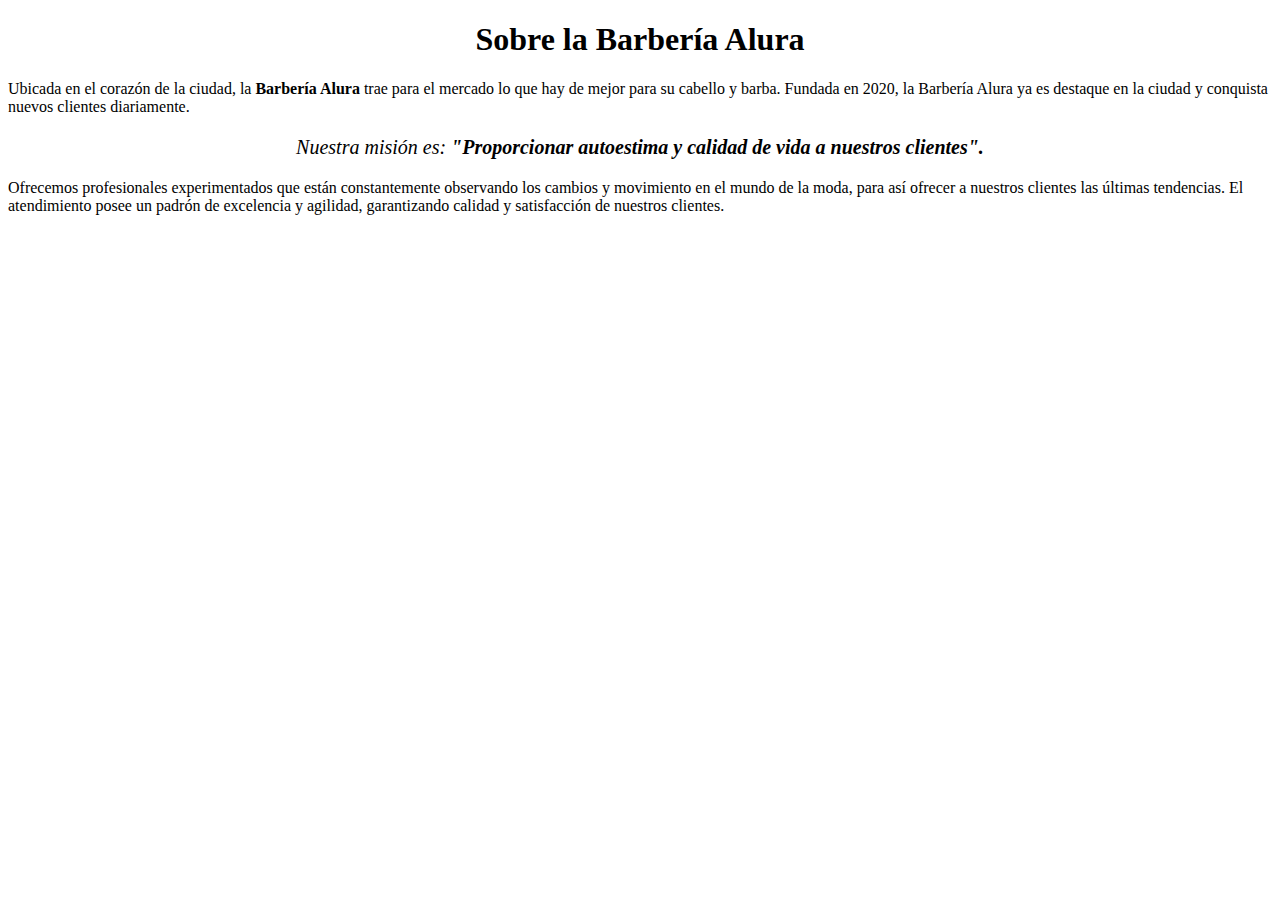
==== Page/index.html @ 2a321e61 "Aplicando Referencias a Hojas Style" ====
<!DOCTYPE html>

<html lang="en">

<head>
    <meta charset="UTF-8">
    <meta name="viewport" content="width=device-width, initial-scale=1.0">
    <title>Barberia Alura</title>

    <!--Aqui tambien se pueden agregar Propiedades de Estilos-->
    <style>

    </style>

    <!--Agragando la Referencia al Doc de Estilos (style.ccs)-->
    <link rel="stylesheet" href="CCS/style.ccs">



</head>

<body>
    <!--CCS: Alineando el texto al centro-->
    <h1 style="text-align: center;">Sobre la Barbería Alura</h1> <!--Esto es un titulo-->

    <!--style: Es una palabra reservada una Propiedad de los CCS-->
    <p>Ubicada en el corazón de la ciudad, la <strong>Barbería Alura</strong> trae para el
        mercado lo que hay de mejor
        para su cabello y barba.
        Fundada en 2020, la Barbería Alura ya es destaque en la ciudad y conquista nuevos clientes diariamente.</p>

    <!--
        -Con texto en italica: <em>
        -Con texto en negrita: <strong>
        -CCS: Style: font-size: 20 
        -->
    <p style="font-size: 20px;text-align: center;"><em>Nuestra misión es: <strong>"Proporcionar autoestima y calidad de
                vida a nuestros
                clientes".</strong> </em></p>


    <p>Ofrecemos profesionales experimentados que están constantemente observando los
        cambios y movimiento en el mundo
        de la moda, para así ofrecer a nuestros clientes las últimas tendencias.
        El atendimiento posee un padrón de excelencia y agilidad, garantizando calidad y satisfacción de nuestros
        clientes.</p>
</body>

</html>
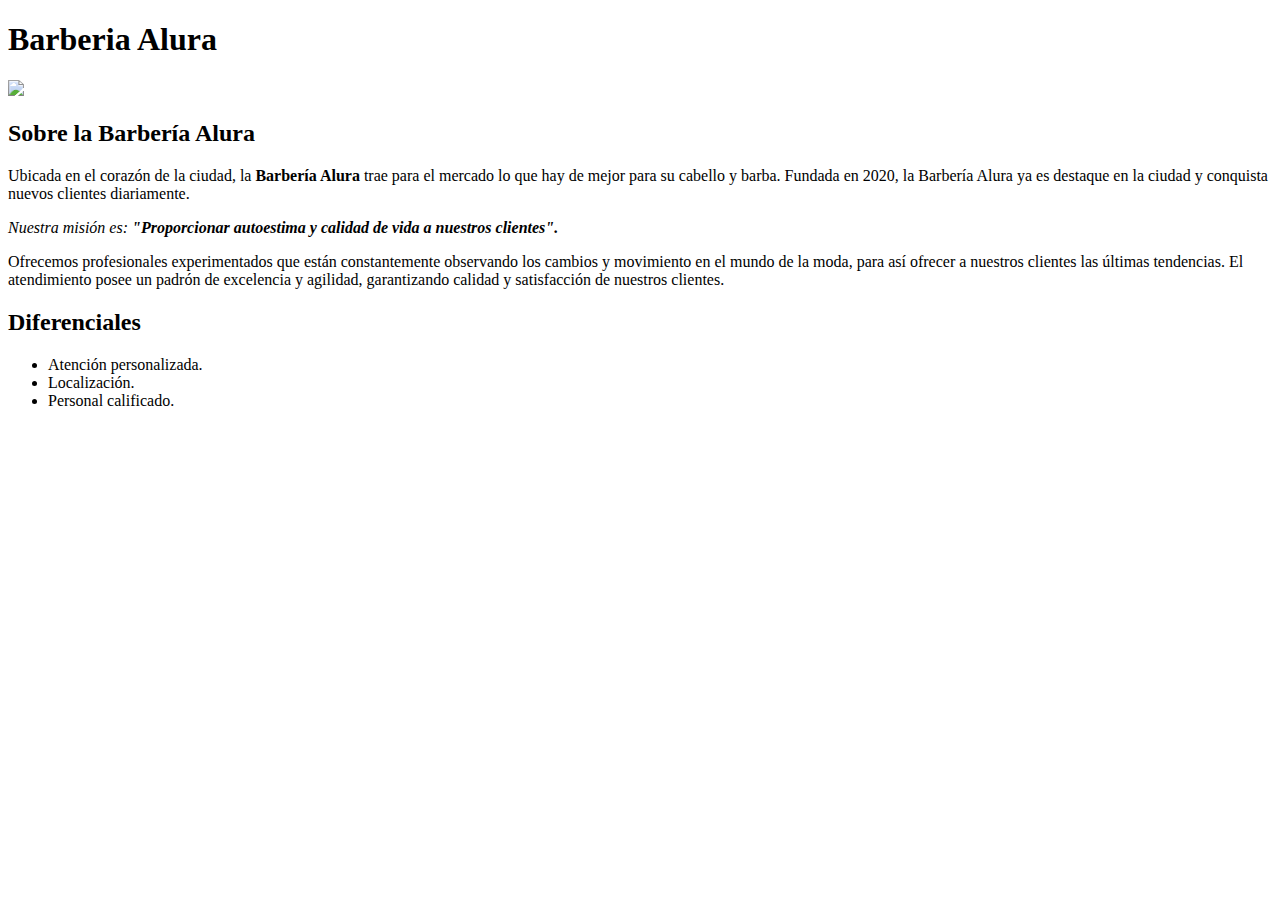
==== commit 9545d688: "Aplicando clases y estilos v1" ====
--- a/Page/index.html
+++ b/Page/index.html
@@ -13,37 +13,57 @@
     </style>
 
     <!--Agragando la Referencia al Doc de Estilos (style.ccs)-->
-    <link rel="stylesheet" href="CCS/style.ccs">
-
-
+    <link rel="stylesheet" href="/primer-pagina/css/style.css">
 
 </head>
 
 <body>
-    <!--CCS: Alineando el texto al centro-->
-    <h1 style="text-align: center;">Sobre la Barbería Alura</h1> <!--Esto es un titulo-->
 
-    <!--style: Es una palabra reservada una Propiedad de los CCS-->
-    <p>Ubicada en el corazón de la ciudad, la <strong>Barbería Alura</strong> trae para el
-        mercado lo que hay de mejor
-        para su cabello y barba.
-        Fundada en 2020, la Barbería Alura ya es destaque en la ciudad y conquista nuevos clientes diariamente.</p>
+    <header>
+        <h1 class="Titulo-01">Barberia Alura</h1>
+    </header>
 
-    <!--
-        -Con texto en italica: <em>
-        -Con texto en negrita: <strong>
-        -CCS: Style: font-size: 20 
-        -->
-    <p style="font-size: 20px;text-align: center;"><em>Nuestra misión es: <strong>"Proporcionar autoestima y calidad de
-                vida a nuestros
-                clientes".</strong> </em></p>
+    <!--Agregando una imagen-->
+    <img id="imagen01" src="/primer-pagina/img/Mushroom.jpg">
 
 
-    <p>Ofrecemos profesionales experimentados que están constantemente observando los
-        cambios y movimiento en el mundo
-        de la moda, para así ofrecer a nuestros clientes las últimas tendencias.
-        El atendimiento posee un padrón de excelencia y agilidad, garantizando calidad y satisfacción de nuestros
-        clientes.</p>
+    <!--Utilizando Bloques de división-->
+    <div class="principal">
+
+        <h2 class="Titulo-02">Sobre la Barbería Alura</h2>
+
+        <p>Ubicada en el corazón de la ciudad, la <strong>Barbería Alura</strong> trae para el
+            mercado lo que hay de mejor
+            para su cabello y barba.
+            Fundada en 2020, la Barbería Alura ya es destaque en la ciudad y conquista nuevos clientes diariamente.</p>
+
+        <!--Creando un id-->
+        <p id="mision"><em>Nuestra misión es: <strong>"Proporcionar autoestima y calidad de
+                    vida a nuestros
+                    clientes".</strong> </em></p>
+
+        <p>Ofrecemos profesionales experimentados que están constantemente observando los
+            cambios y movimiento en el mundo
+            de la moda, para así ofrecer a nuestros clientes las últimas tendencias.
+            El atendimiento posee un padrón de excelencia y agilidad, garantizando calidad y satisfacción de nuestros
+            clientes.</p>
+
+    </div>
+
+    <div class="diferenciales">
+        <h2 class="Titulo-02">Diferenciales</h2>
+
+        <!--Lista no ordenada y uso de clases-->
+        <ul>
+            <li class="items">Atención personalizada.</li>
+            <li class="items">Localización.</li>
+            <li class="items">Personal calificado.</li>
+
+        </ul>
+
+
+    </div>
+
 </body>
 
 </html>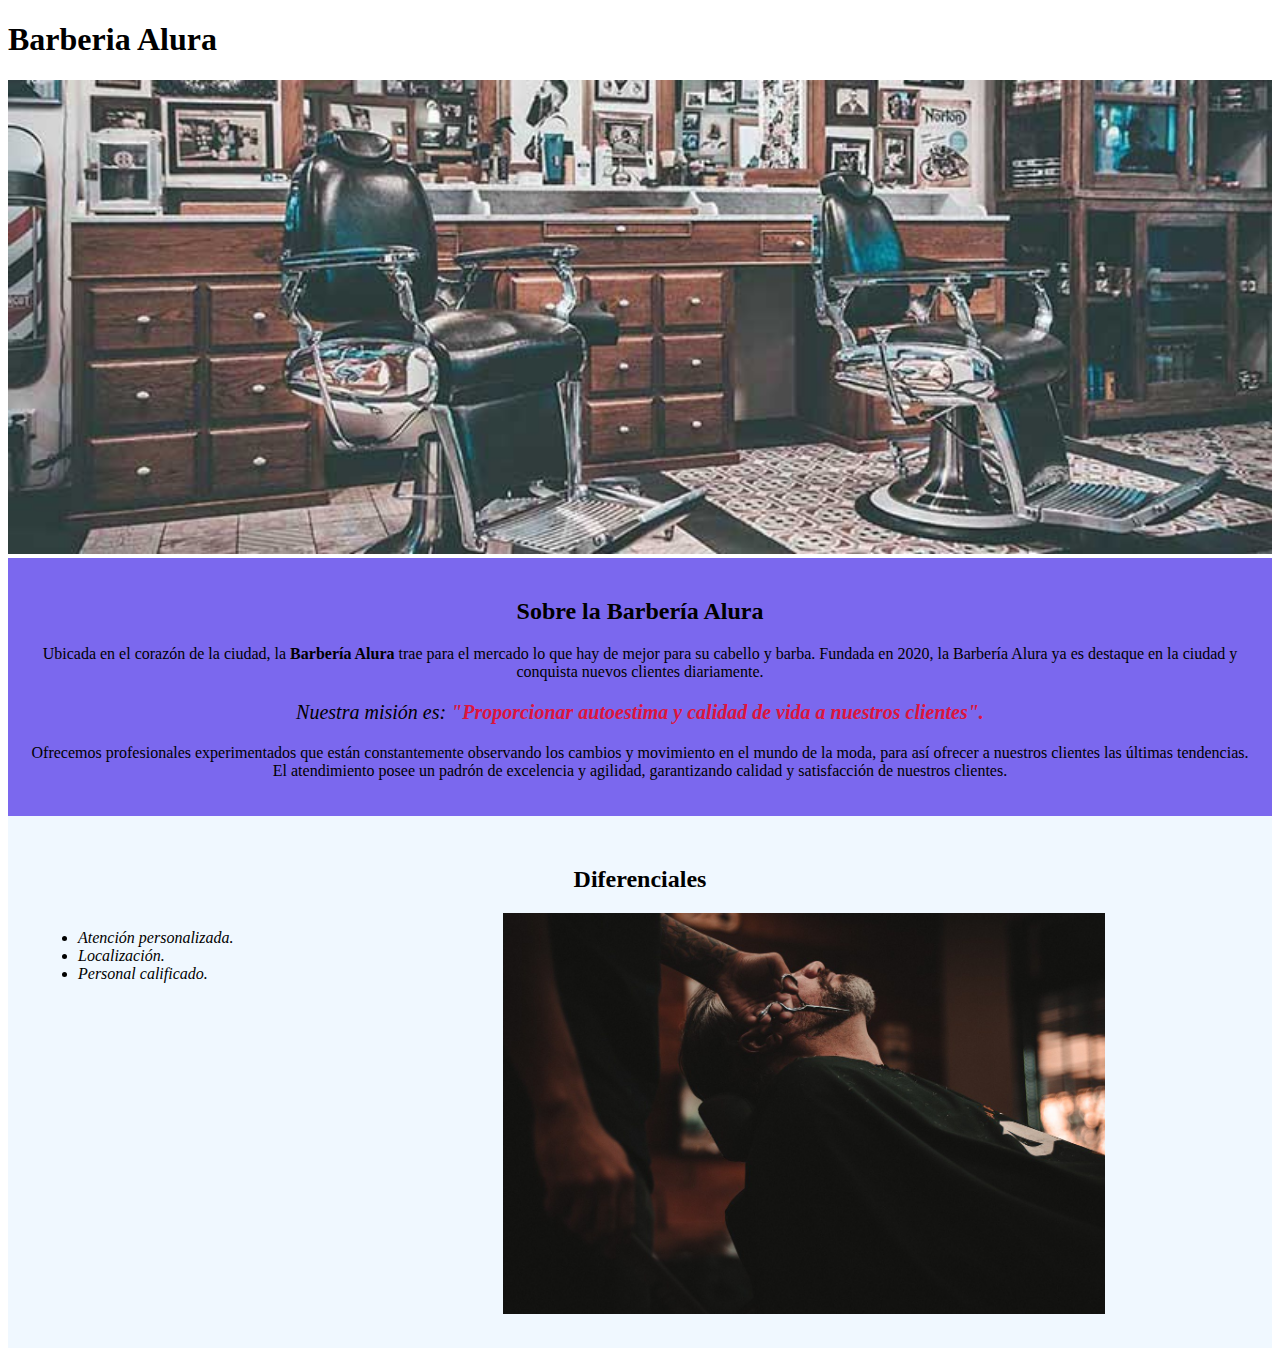
==== commit c932273b: "Pagina HTML Base v1" ====
--- a/Page/index.html
+++ b/Page/index.html
@@ -3,17 +3,13 @@
 <html lang="en">
 
 <head>
+    <!--Solo etiquetas informativas-->
     <meta charset="UTF-8">
     <meta name="viewport" content="width=device-width, initial-scale=1.0">
     <title>Barberia Alura</title>
 
-    <!--Aqui tambien se pueden agregar Propiedades de Estilos-->
-    <style>
-
-    </style>
-
     <!--Agragando la Referencia al Doc de Estilos (style.ccs)-->
-    <link rel="stylesheet" href="/primer-pagina/css/style.css">
+    <link rel="stylesheet" href="/css/style.css">
 
 </head>
 
@@ -24,17 +20,16 @@
     </header>
 
     <!--Agregando una imagen-->
-    <img id="imagen01" src="/primer-pagina/img/Mushroom.jpg">
+    <img id="imagen01" src="/img/banner.jpg">
 
 
     <!--Utilizando Bloques de división-->
     <div class="principal">
 
-        <h2 class="Titulo-02">Sobre la Barbería Alura</h2>
+        <h2 class="titulo-02">Sobre la Barbería Alura</h2>
 
         <p>Ubicada en el corazón de la ciudad, la <strong>Barbería Alura</strong> trae para el
-            mercado lo que hay de mejor
-            para su cabello y barba.
+            mercado lo que hay de mejor para su cabello y barba.
             Fundada en 2020, la Barbería Alura ya es destaque en la ciudad y conquista nuevos clientes diariamente.</p>
 
         <!--Creando un id-->
@@ -51,7 +46,7 @@
     </div>
 
     <div class="diferenciales">
-        <h2 class="Titulo-02">Diferenciales</h2>
+        <h2 class="titulo-02">Diferenciales</h2>
 
         <!--Lista no ordenada y uso de clases-->
         <ul>
@@ -60,7 +55,8 @@
             <li class="items">Personal calificado.</li>
 
         </ul>
-
+        
+        <img src="/img/diferenciales.jpg" class='imagenDiferencial'>
 
     </div>
 
--- a/css/style.css
+++ b/css/style.css
@@ -0,0 +1,57 @@
+/*Estos es un selector de etiquetas*/
+
+body {
+    background-color: #FFFFFF;
+}
+
+
+#imagen01 {
+    width: 100%;
+}
+
+.principal {
+    background-color: #7B68EE;
+    padding: 20px;
+}
+
+
+.titulo-01 {
+    text-align: center;
+}
+
+.titulo-02 {
+    text-align: center
+}
+
+p {
+    text-align: center;
+}
+
+em strong {
+    color: #DC143C;
+}
+
+#mision {
+    font-size: 20px;
+}
+
+.diferenciales {
+    background-color: aliceblue;
+    padding: 30px;
+}
+
+/*Accediendo a la clase*/
+.items {
+    font-style: italic;
+}
+
+ul {
+    display: inline-block;
+    vertical-align: top;
+    width: 20%;
+    margin-right: 15%;
+}
+
+.imagenDiferencial {
+    width: 50%;
+}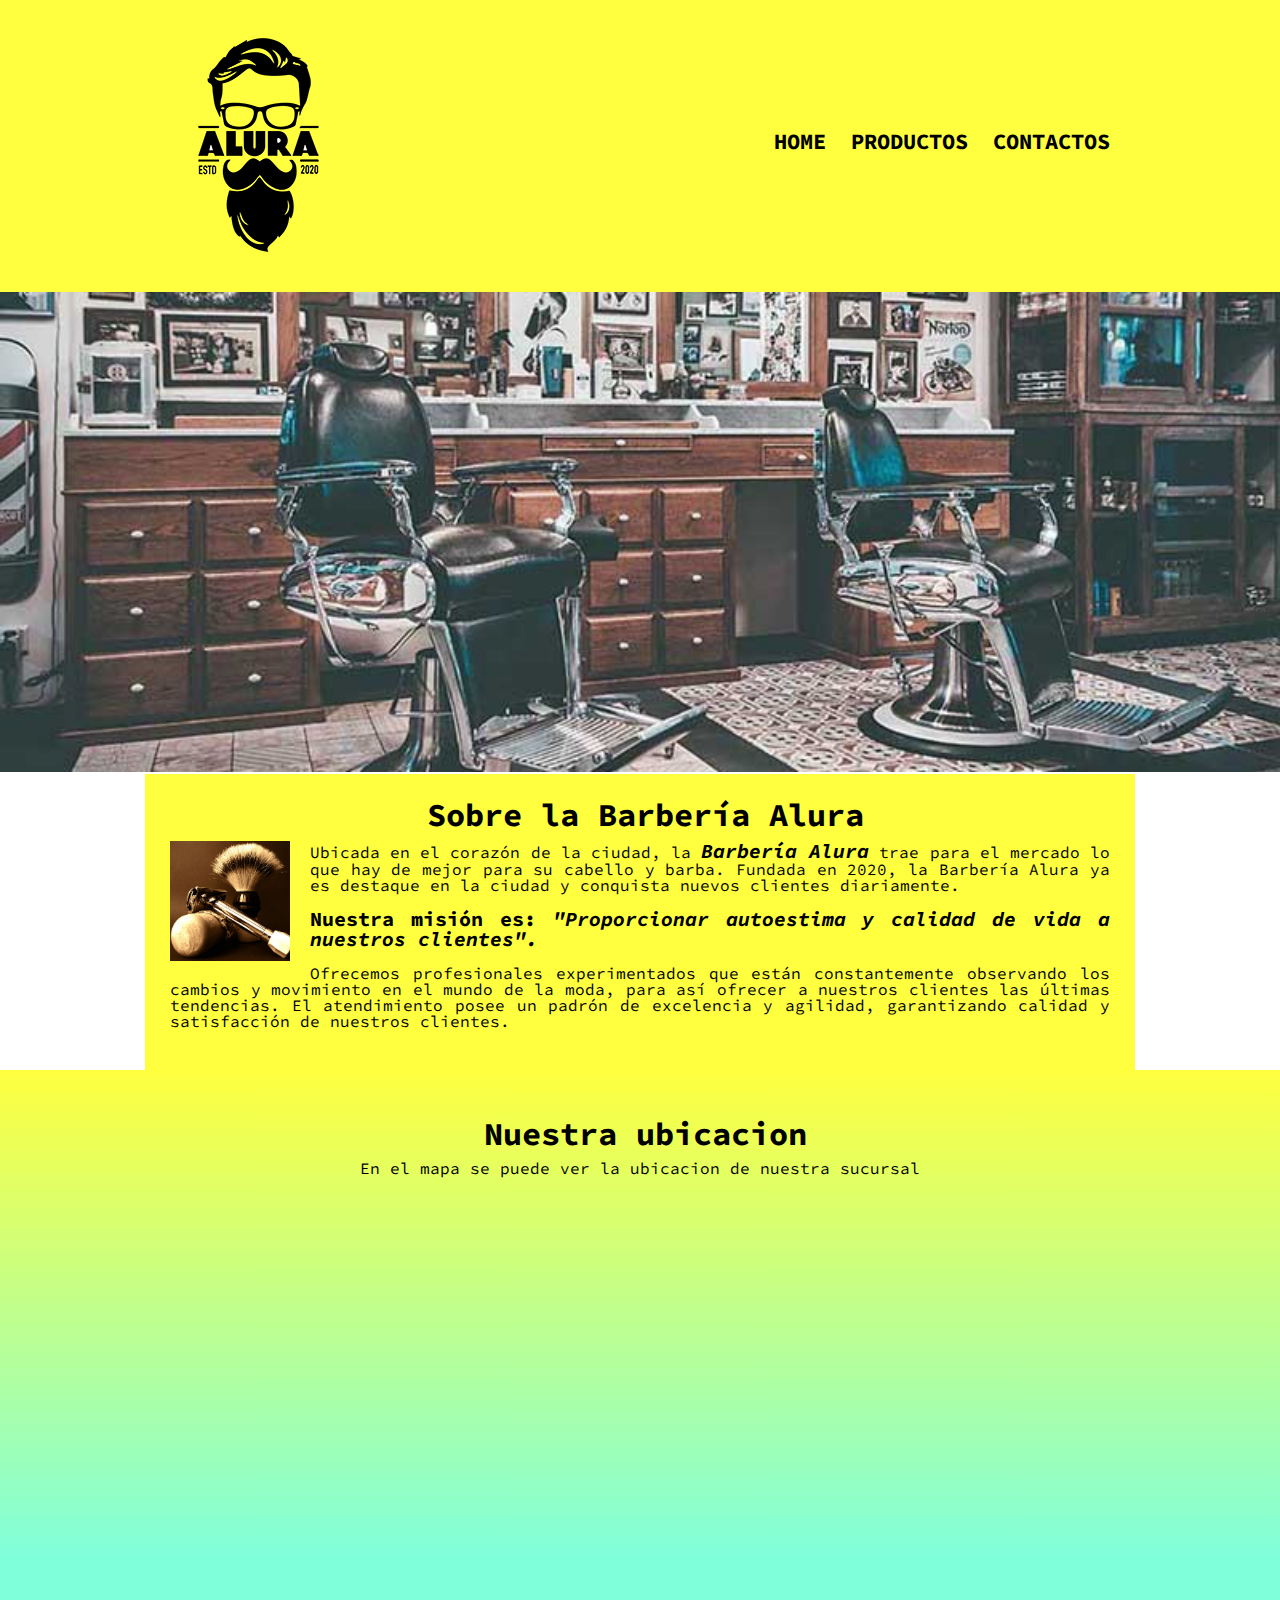
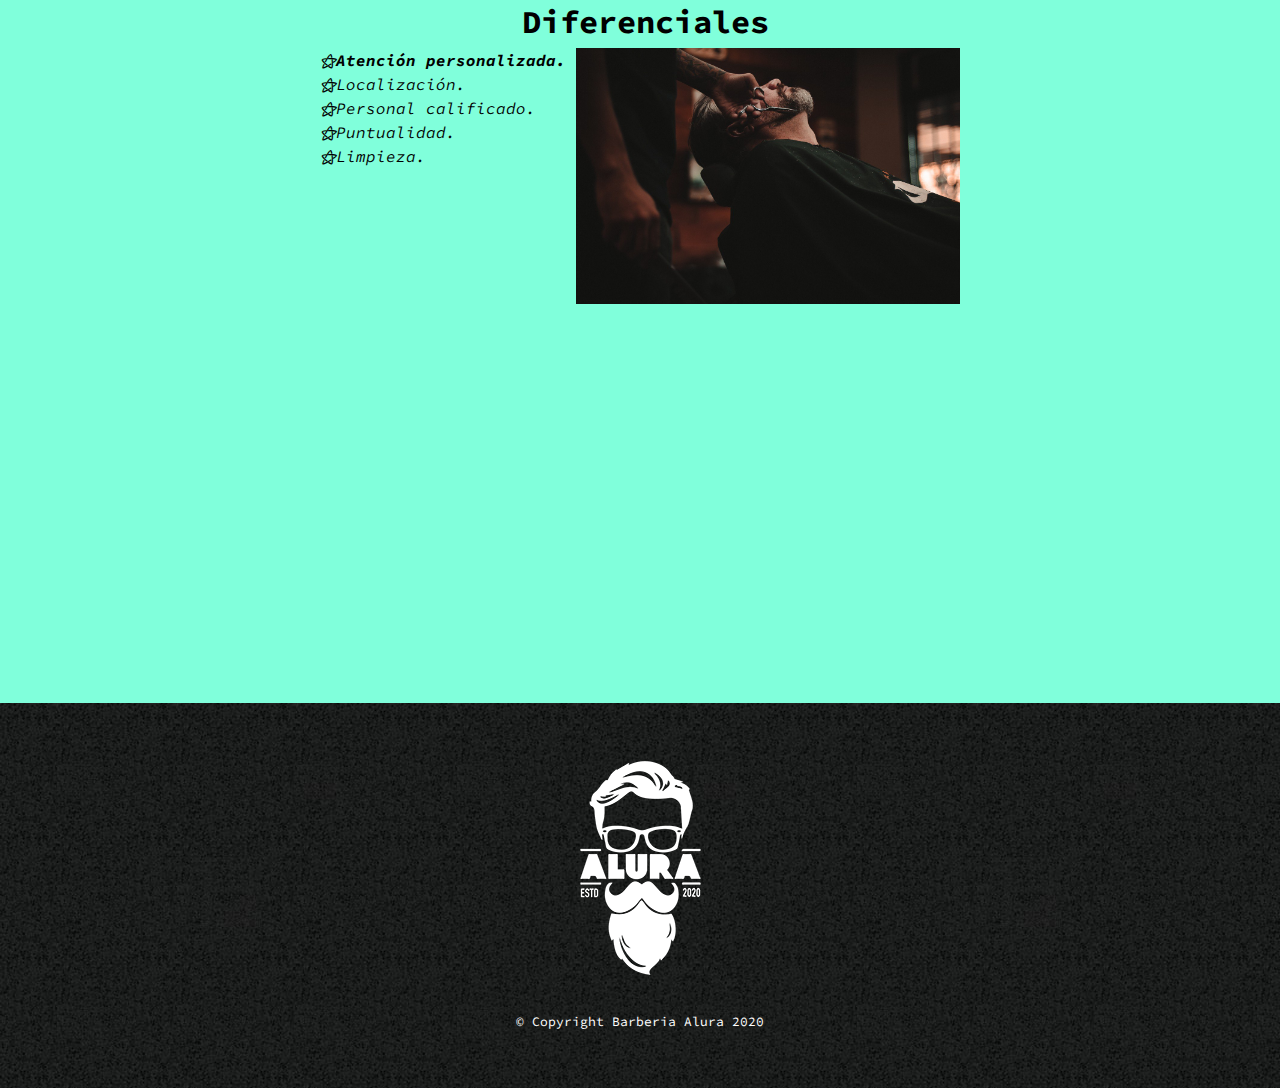
==== commit 33ffc4cd: "Vesion Final v 1.4" ====
--- a/Page/index.html
+++ b/Page/index.html
@@ -3,62 +3,134 @@
 <html lang="en">
 
 <head>
+
     <!--Solo etiquetas informativas-->
     <meta charset="UTF-8">
+
+    <!--Meta da visibilidad o compatibilidad con dispositvos moviles-->
     <meta name="viewport" content="width=device-width, initial-scale=1.0">
     <title>Barberia Alura</title>
+    <link rel="stylesheet" href="/reset/reset.css">
+    <link rel="preconnect" href="https://fonts.googleapis.com">
+    <link rel="preconnect" href="https://fonts.gstatic.com" crossorigin>
+
+    <!--Utilizando Fuente externa-->
+    <link
+        href="https://fonts.googleapis.com/css2?family=Archivo&family=Bitter:wght@900&family=Montserrat:wght@100&family=Roboto+Slab:wght@100;200;400&family=Source+Code+Pro&display=swap"
+        rel="stylesheet">
 
     <!--Agragando la Referencia al Doc de Estilos (style.ccs)-->
-    <link rel="stylesheet" href="/css/style.css">
+    <link rel="stylesheet" href="/css/style-home.css">
 
 </head>
 
 <body>
 
+    <!--Encabezado-->
     <header>
-        <h1 class="Titulo-01">Barberia Alura</h1>
+
+        <div class="caja">
+            <!--Agregando imagen-->
+            <h1><img src="/img/logo.png" alt="Imagen principal"></h1>
+
+            <!--Etiqueta de navegación <nav>  -->
+            <nav>
+                <!--Crando lista-->
+                <ul>
+                    <!--Creando vinculos a otras paginas <a>  -->
+                    <li><a href="/page/index.html">Home</a></li>
+                    <li><a href="/page/productos.html">Productos</a></li>
+                    <li><a href="/page/contacto.html">Contactos</a></li>
+                </ul>
+            </nav>
+        </div>
+
     </header>
 
     <!--Agregando una imagen-->
-    <img id="imagen01" src="/img/banner.jpg">
+    <img class="banner" src="/img/banner.jpg">
+
+    <main>
+
+        <!--Etiqueta de contenido relacionado <section> -->
+        <section class="principal">
+
+            <h2 class="titulo-principal">Sobre la Barbería Alura</h2>
+
+            <img class="utensilios" src="/img/utensilios.jpg" alt="Imagen de brocha">
+
+            <p>Ubicada en el corazón de la ciudad, la <strong>Barbería Alura</strong> trae para el
+                mercado lo que hay de mejor para su cabello y barba.
+                Fundada en 2020, la Barbería Alura ya es destaque en la ciudad y conquista nuevos clientes diariamente.
+            </p>
+
+            <!--Creando un id-->
+            <p><em>Nuestra misión es: <strong>"Proporcionar autoestima y calidad de
+                        vida a nuestros
+                        clientes".</strong> </em></p>
+
+            <p>Ofrecemos profesionales experimentados que están constantemente observando los
+                cambios y movimiento en el mundo
+                de la moda, para así ofrecer a nuestros clientes las últimas tendencias.
+                El atendimiento posee un padrón de excelencia y agilidad, garantizando calidad y satisfacción de
+                nuestros
+                clientes.</p>
+        </section>
+
+        <section class="mapa">
+            <h3 class="titulo-principal">Nuestra ubicacion</h3>
+            <p>En el mapa se puede ver la ubicacion de nuestra sucursal</p>
+
+            <div class="mapa-contenido">
+                <!--Insertando el mapa-->
+                <iframe
+                    src="https://www.google.com/maps/embed?pb=!1m18!1m12!1m3!1d66828.17337045919!2d-112.10932423603268!3d28.973105367031575!2m3!1f0!2f0!3f0!3m2!1i1024!2i768!4f13.1!3m3!1m2!1s0x86cce345e76c4133%3A0xe99eaae20d79b27e!2sRancho%20San%20Miguel%20eco%20community!5e1!3m2!1ses-419!2smx!4v1707098940059!5m2!1ses-419!2smx"
+                    width="100%" height="300" style="border:0;" allowfullscreen="" loading="lazy"
+                    referrerpolicy="no-referrer-when-downgrade"></iframe>
+            </div>
 
 
-    <!--Utilizando Bloques de división-->
-    <div class="principal">
 
-        <h2 class="titulo-02">Sobre la Barbería Alura</h2>
+        </section>
 
-        <p>Ubicada en el corazón de la ciudad, la <strong>Barbería Alura</strong> trae para el
-            mercado lo que hay de mejor para su cabello y barba.
-            Fundada en 2020, la Barbería Alura ya es destaque en la ciudad y conquista nuevos clientes diariamente.</p>
+        <section class="diferenciales">
+            <h2 class="titulo-principal">Diferenciales</h2>
 
-        <!--Creando un id-->
-        <p id="mision"><em>Nuestra misión es: <strong>"Proporcionar autoestima y calidad de
-                    vida a nuestros
-                    clientes".</strong> </em></p>
+            <div class="contenido-diferenciales">
+                <!--Lista no ordenada y uso de clases-->
+                <ul class="lista-diferenciales">
+                    <li class="items">Atención personalizada.</li>
+                    <li class="items">Localización.</li>
+                    <li class="items">Personal calificado.</li>
+                    <li class="items">Puntualidad.</li>
+                    <li class="items">Limpieza.</li>
 
-        <p>Ofrecemos profesionales experimentados que están constantemente observando los
-            cambios y movimiento en el mundo
-            de la moda, para así ofrecer a nuestros clientes las últimas tendencias.
-            El atendimiento posee un padrón de excelencia y agilidad, garantizando calidad y satisfacción de nuestros
-            clientes.</p>
+                </ul><img class='imagen-diferencial' src="/img/diferenciales.jpg"
+                    alt="Cortando barba"><!--Imagen Diferenciales-->
 
-    </div>
+                <!--Video-->
+                <div class="video">
+                    <iframe width="100%" height="315"
+                        src="https://www.youtube.com/embed/1zG1JYUH_PU?si=g1Xzo1C_y3Op7P9A" title="YouTube video player"
+                        frameborder="0"
+                        allow="accelerometer; autoplay; clipboard-write; encrypted-media; gyroscope; picture-in-picture; web-share"
+                        allowfullscreen></iframe>
+                </div>
 
-    <div class="diferenciales">
-        <h2 class="titulo-02">Diferenciales</h2>
+            </div>
 
-        <!--Lista no ordenada y uso de clases-->
-        <ul>
-            <li class="items">Atención personalizada.</li>
-            <li class="items">Localización.</li>
-            <li class="items">Personal calificado.</li>
+        </section>
 
-        </ul>
-        
-        <img src="/img/diferenciales.jpg" class='imagenDiferencial'>
 
-    </div>
+
+
+    </main>
+
+    <!--Pie de pagina-->
+    <footer>
+        <img src="/img/logo-blanco.png" alt="Imagen pie de pagina">
+        <p class="copy">&copy Copyright Barberia Alura 2020</p>
+    </footer>
 
 </body>
 
--- a/css/style-home.css
+++ b/css/style-home.css
@@ -0,0 +1,290 @@
+body {
+    font-family: 'Archivo', sans-serif;
+    font-family: 'Bitter', serif;
+    font-family: 'Montserrat', sans-serif;
+    font-family: 'Roboto Slab', serif;
+    font-family: 'Source Code Pro', monospace;
+}
+
+header {
+    background-color: #ffff3f;
+    padding: 20px 0;
+}
+
+.caja {
+    width: 940px;
+    position: relative;
+    margin: 0 auto;
+}
+
+/*
+Posicionamiento de los elementos
+(home, Producto & Contactos
+*/
+nav {
+    position: absolute;
+    top: 110px;
+    right: 0px;
+}
+
+/*Ajusta la posicion y separación
+del (home, productos & contactos)
+ */
+nav li {
+    display: inline-block;
+    margin: 0 0 0 15px;
+}
+
+/*Modifica el texto*/
+nav a {
+    text-transform: uppercase;
+    color: black;
+    font-weight: bold;
+    font-size: 22px;
+    text-decoration: none;
+    /*Retira la linea de las palabras*/
+}
+
+/*
+Captura el movimieto y cambia el color
+(Home, Productos & Contactos)
+*/
+nav a:hover {
+    color: #f72585;
+    text-decoration: underline;
+}
+
+body {
+    background-color: #FFFFFF;
+}
+
+/*Modificando el tamaño del banner*/
+.banner {
+    width: 100%;
+}
+
+/*Conf. Encabezado*/
+.principal {
+    background-color: #ffff3f;
+    padding: 25px;
+    color: black;
+    width: 940px;
+    margin: 0 auto;
+}
+
+/*Conf. Titulo Principal*/
+.titulo-principal {
+    text-align: center;
+    font-size: xx-large;
+    font-weight: bold;
+    margin: 0 0 10px 10px;
+    clear: left;
+}
+
+/*Cambios al parrafo*/
+.principal p {
+    margin: 0 0 1em;
+    text-align: justify;
+
+}
+
+.principal em,
+strong {
+    font-size: 20px;
+    font-weight: bold;
+}
+
+.principal strong {
+    font-style: italic;
+}
+
+/*Accediendo a la clase*/
+.items {
+    font-style: italic;
+
+    /*Espaciado entre lineas*/
+    line-height: 1.5;
+}
+
+/*Utilizando Pseudo Elementos*/
+.items:before {
+    content: "\269D";
+    font-weight: bold;
+}
+
+/*Uso de Seudo Clases
+Pon en negritas el primer elemento
+de la lista
+Puedes usar first-child
+*/
+.items:nth-child(1) {
+    font-weight: bold;
+}
+
+/*Imagen de utensilios*/
+.utensilios {
+    width: 120px;
+    float: left;
+    margin: 0 20px 20px 0;
+}
+
+/*Dando espacio*/
+.mapa {
+    padding: 3em 0;
+    /*Opcion
+    background-color: #adb5bd;
+    */
+
+    /*Colocando un degradado*/
+    background: linear-gradient(#ffff3f, #80ffdb)
+}
+
+/*Modificando el parrafo*/
+.mapa p {
+    margin: 0 0 2em;
+    text-align: center;
+}
+
+.mapa-contenido {
+    width: 940px;
+    margin: 0 auto;
+
+}
+
+.diferenciales {
+    background-color: #80ffdb;
+    padding: 3em 0;
+
+}
+
+.contenido-diferenciales {
+    width: 640px;
+
+    /*Arriba & Abajo (0), Laterales (Automatico)*/
+    margin: 0 auto;
+}
+
+.lista-diferenciales {
+    /*Ancho*/
+    width: 40%;
+    display: inline-block;
+    vertical-align: top;
+}
+
+/*Mod. tamaño imagen*/
+.imagen-diferencial {
+    width: 60%;
+
+    /*Aplicando sombra
+    box-shadow: 10px 10px 10px 10px #f72585;
+    */
+}
+
+/*Video (YouTube)*/
+.video {
+    width: 560px;
+    margin: 1em auto;
+
+}
+
+/*
+Utilizando la propiedad :hover
+Cuando pase el cursor aplica la opacidad.
+*/
+.video:hover {
+    /*Aplicando Opacidad*/
+    opacity: 80%;
+}
+
+
+/*Aplicando caracteristicas del pie de pagina*/
+footer {
+    text-align: center;
+
+    /*Utilizando una imagen como background*/
+    background: url(/img/bg.jpg);
+    padding: 40px;
+}
+
+/*Clase de pie de pagina*/
+.copy {
+    color: white;
+    font-size: 13px;
+    margin: 20px;
+}
+
+/*Condiciones*/
+@media screen and (max-width: 480px) {
+    h1 {
+        text-align: center;
+    }
+
+    nav {
+        position: static;
+    }
+
+    .caja,
+    .principal,
+    .mapa-contenido,
+    .contenido-diferenciales,
+    .video {
+        width: auto;
+    }
+
+    .lista-diferenciales,
+    .imagen-diferencial {
+        width: 100%;
+    }
+
+}
+
+
+
+
+
+
+
+
+/*Condición:
+Si el navegador encuentra una pagina Menor o igual a 480px
+Pintarla de rojo
+@media screen and (max-width: 480px) {
+    body {
+        background: #f72585;
+    }
+}
+
+*/
+
+
+/*
+Uso de selectores Avanzados
+Seleccionar solo los parrafos, que son hijos
+del <main> se utiliza el simbolo (>).
+
+main > p{
+
+}
+
+
+Selecciona un parrafo que esta despues de una
+imagen, utilizamos el simbolo (+).
+
+img + p{
+
+}
+
+Aplicarlo a todos los parrafos que estan despues
+de una imgaen, utilizamos el simbolo (~).
+
+img ~ p{
+
+}
+
+Aplicar a todos los parafos(p) menos(:not) a (#mision). 
+
+.principal p:not(#mision){
+
+}
+
+*/